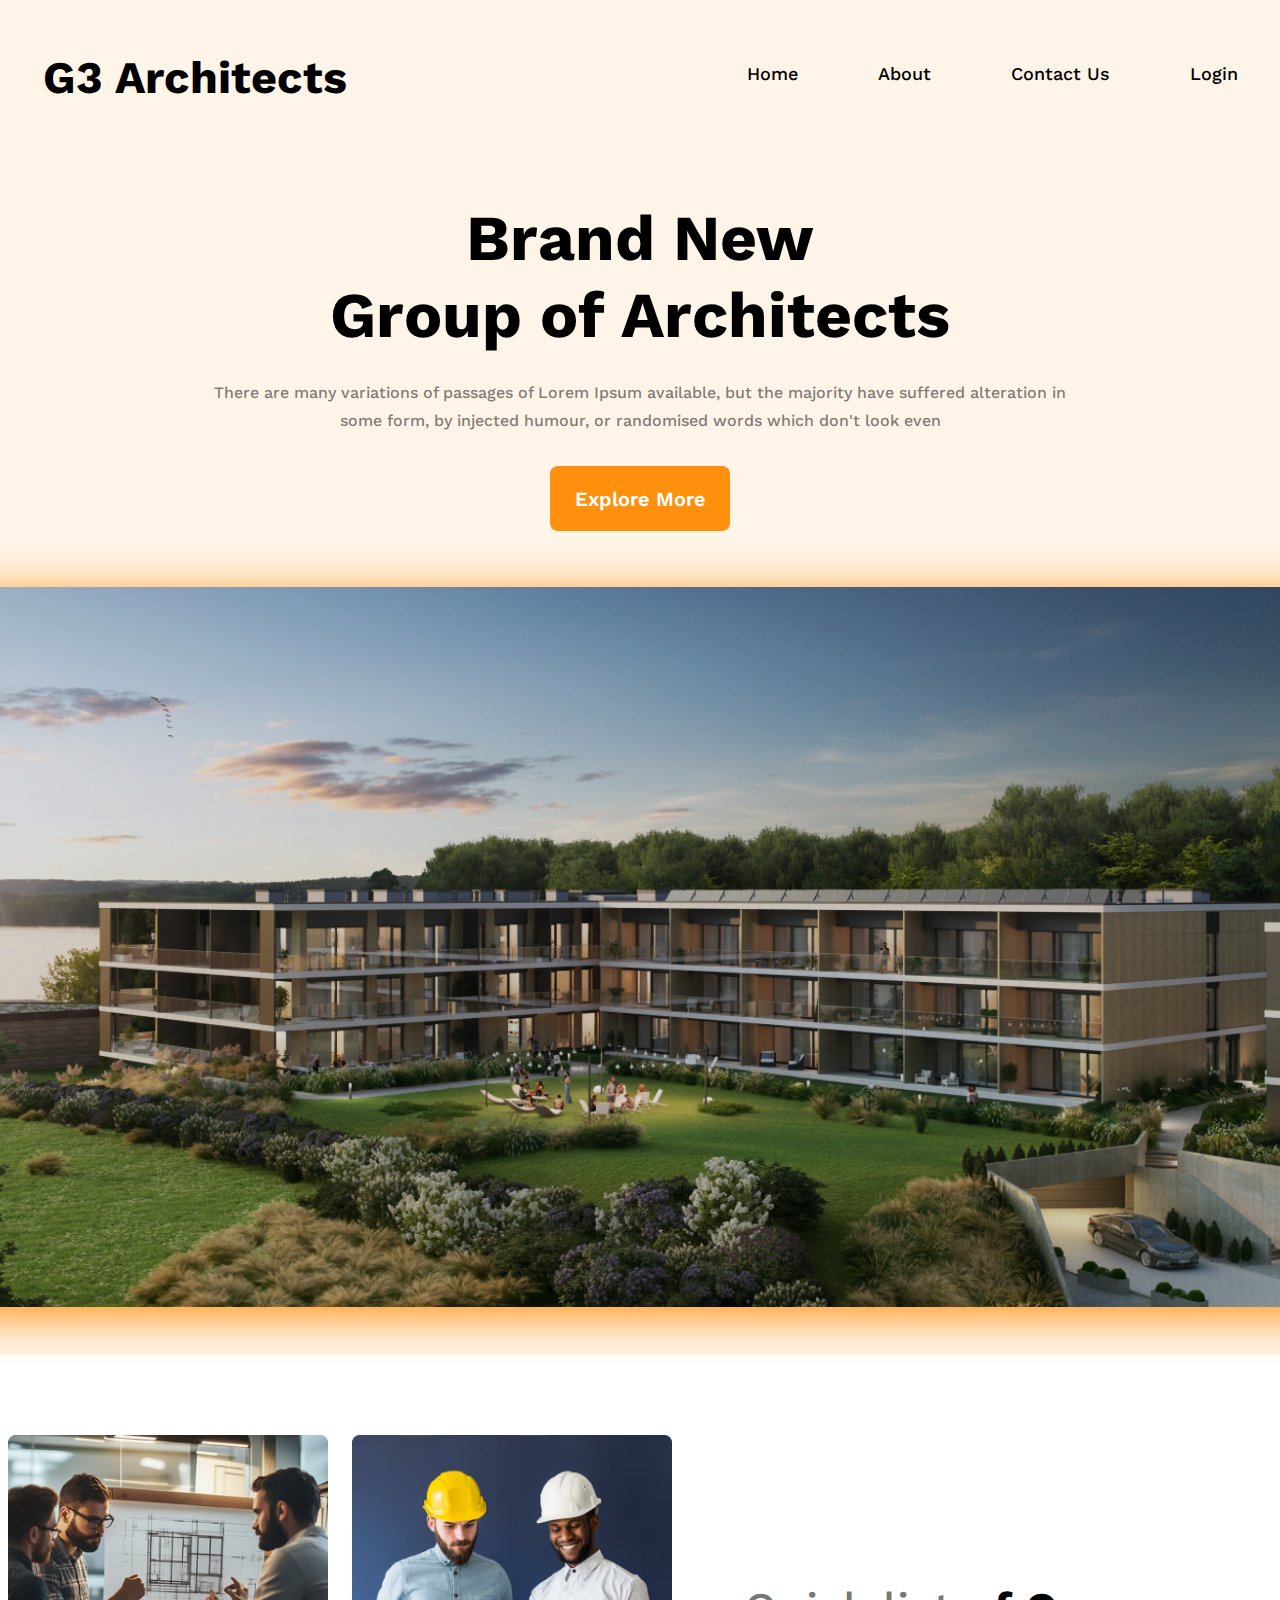
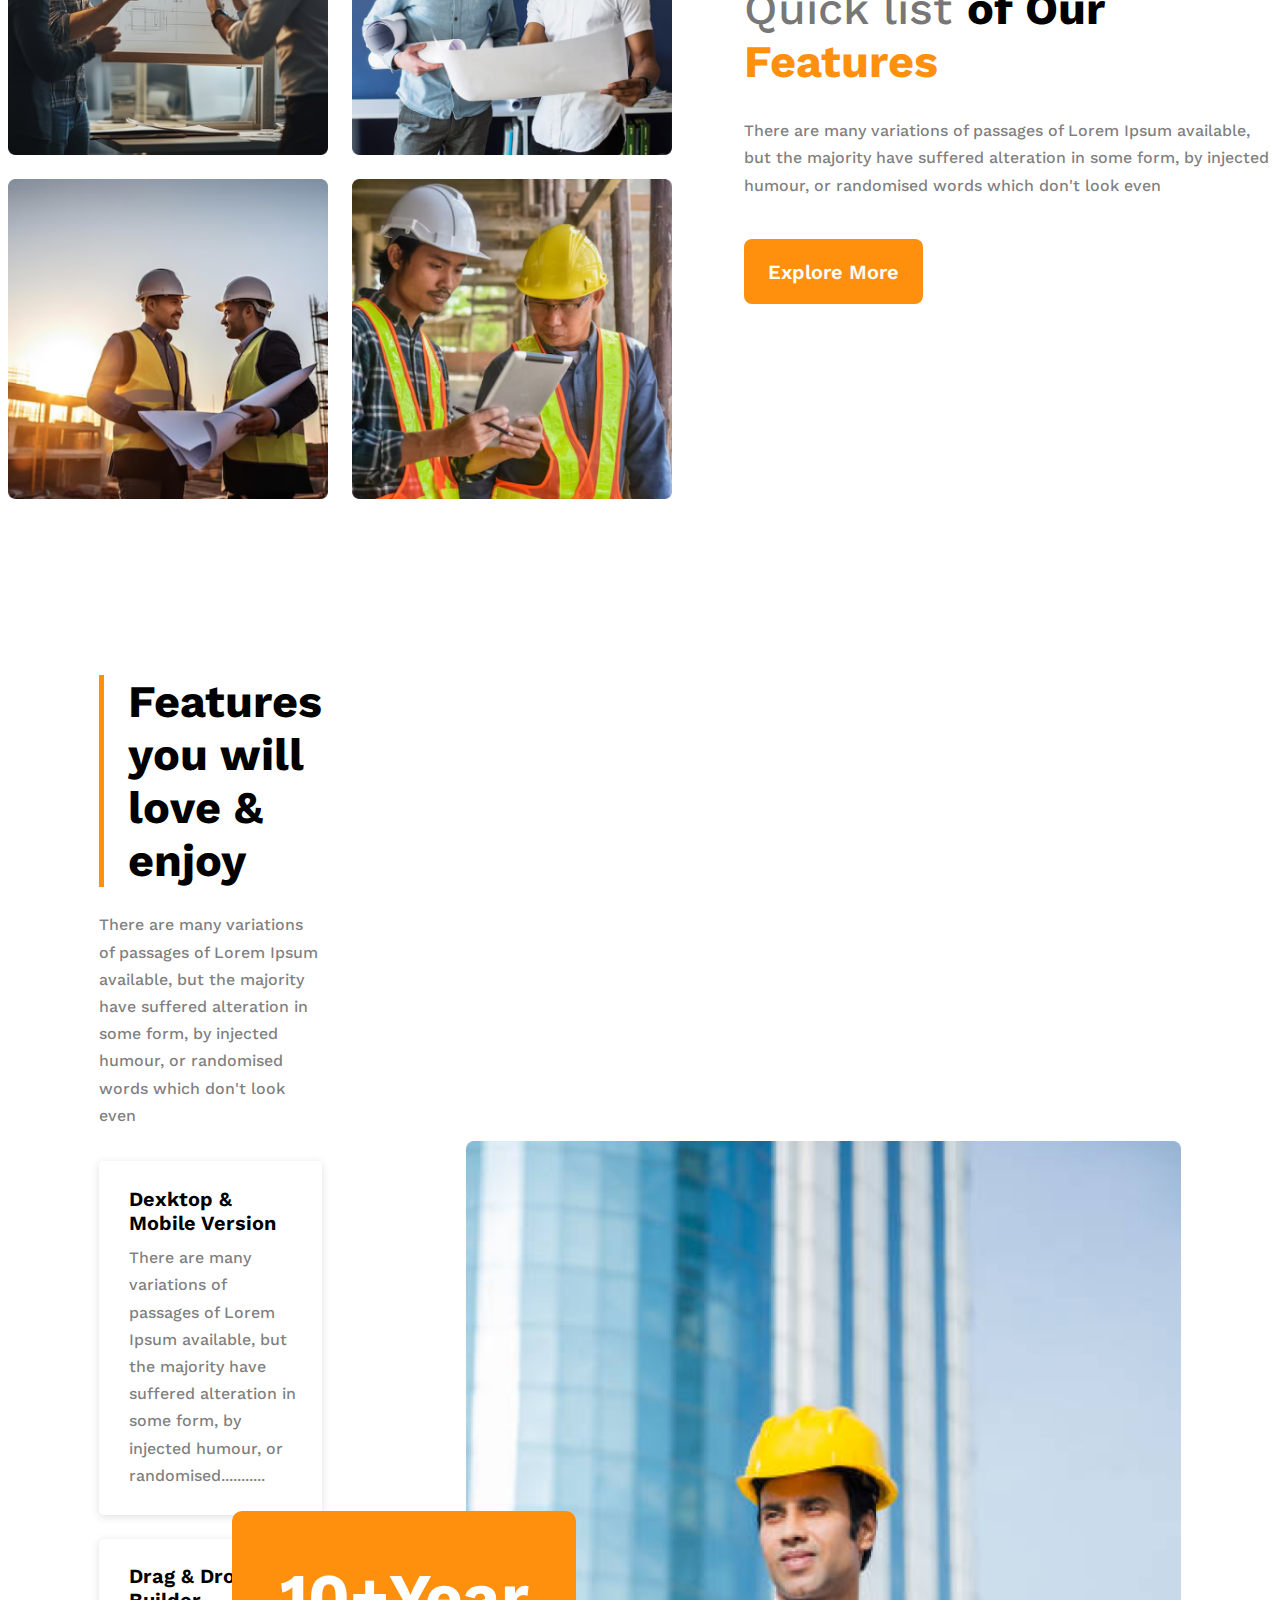
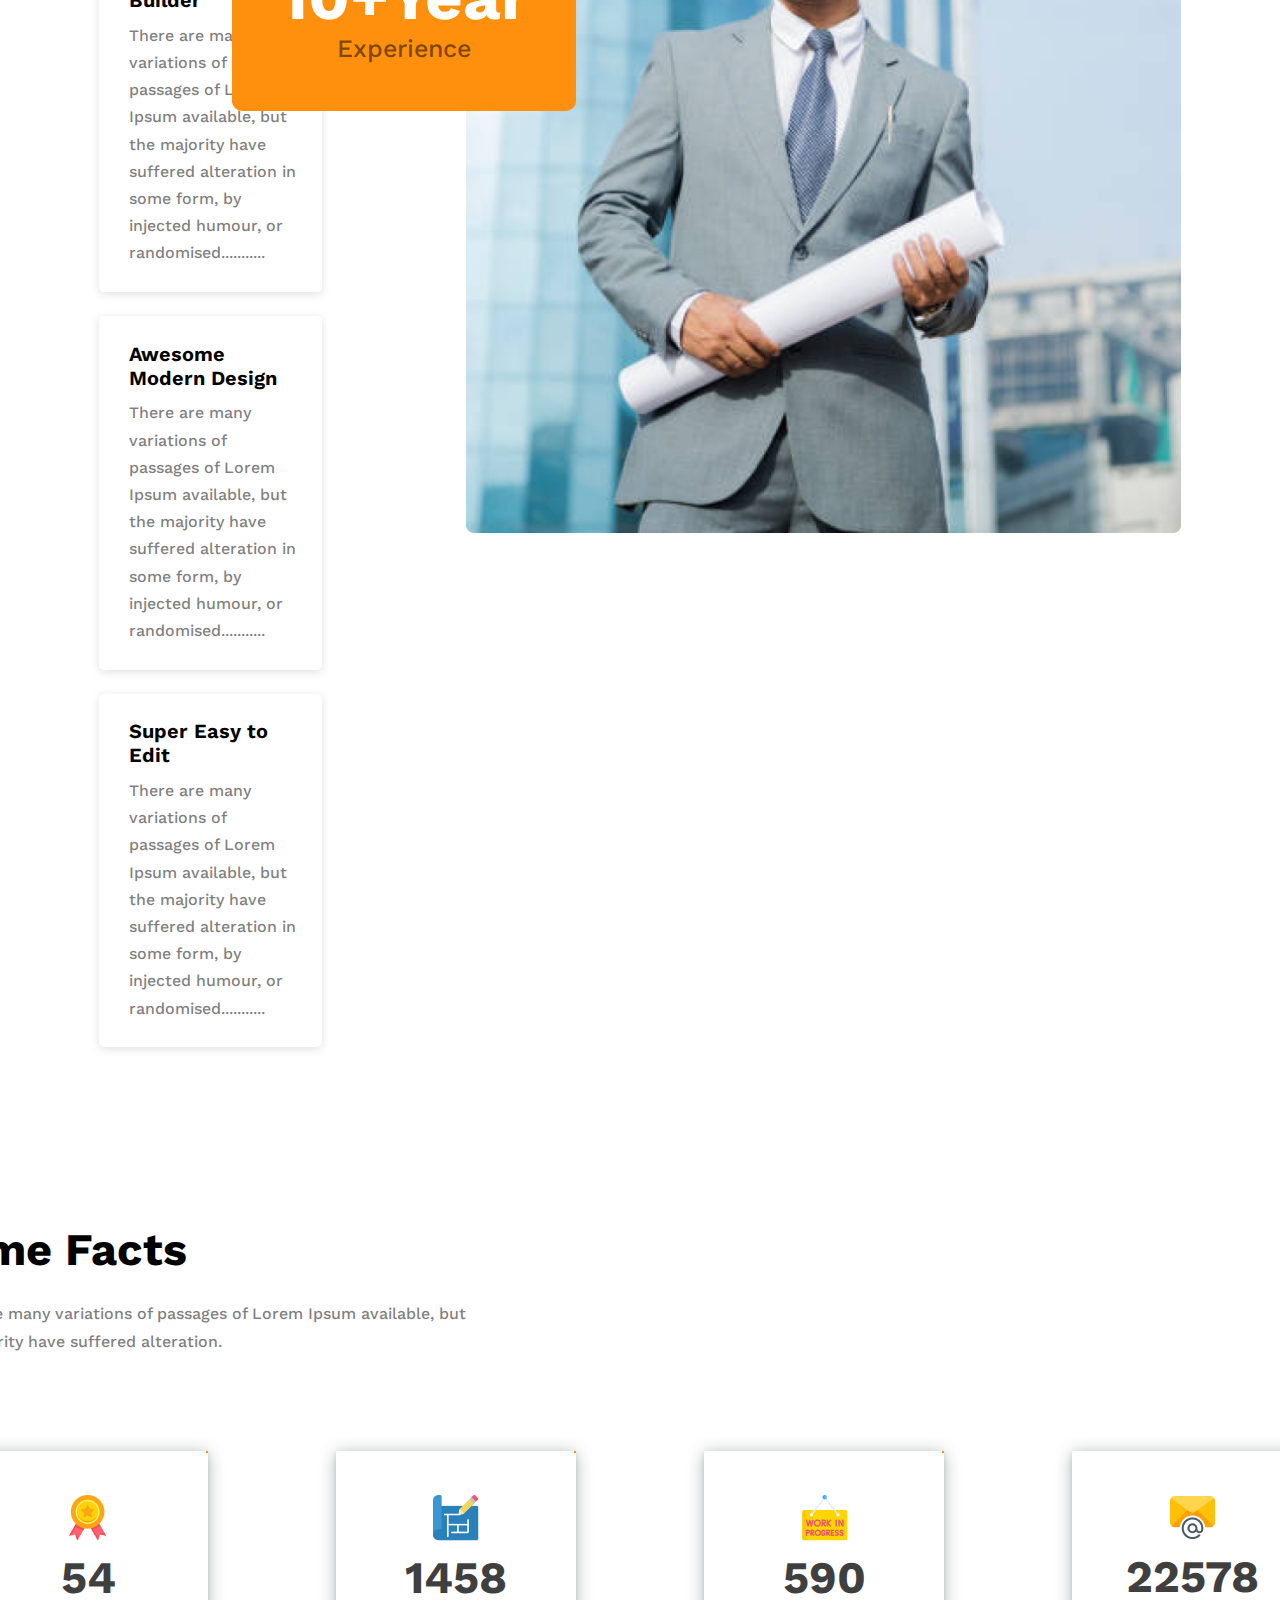
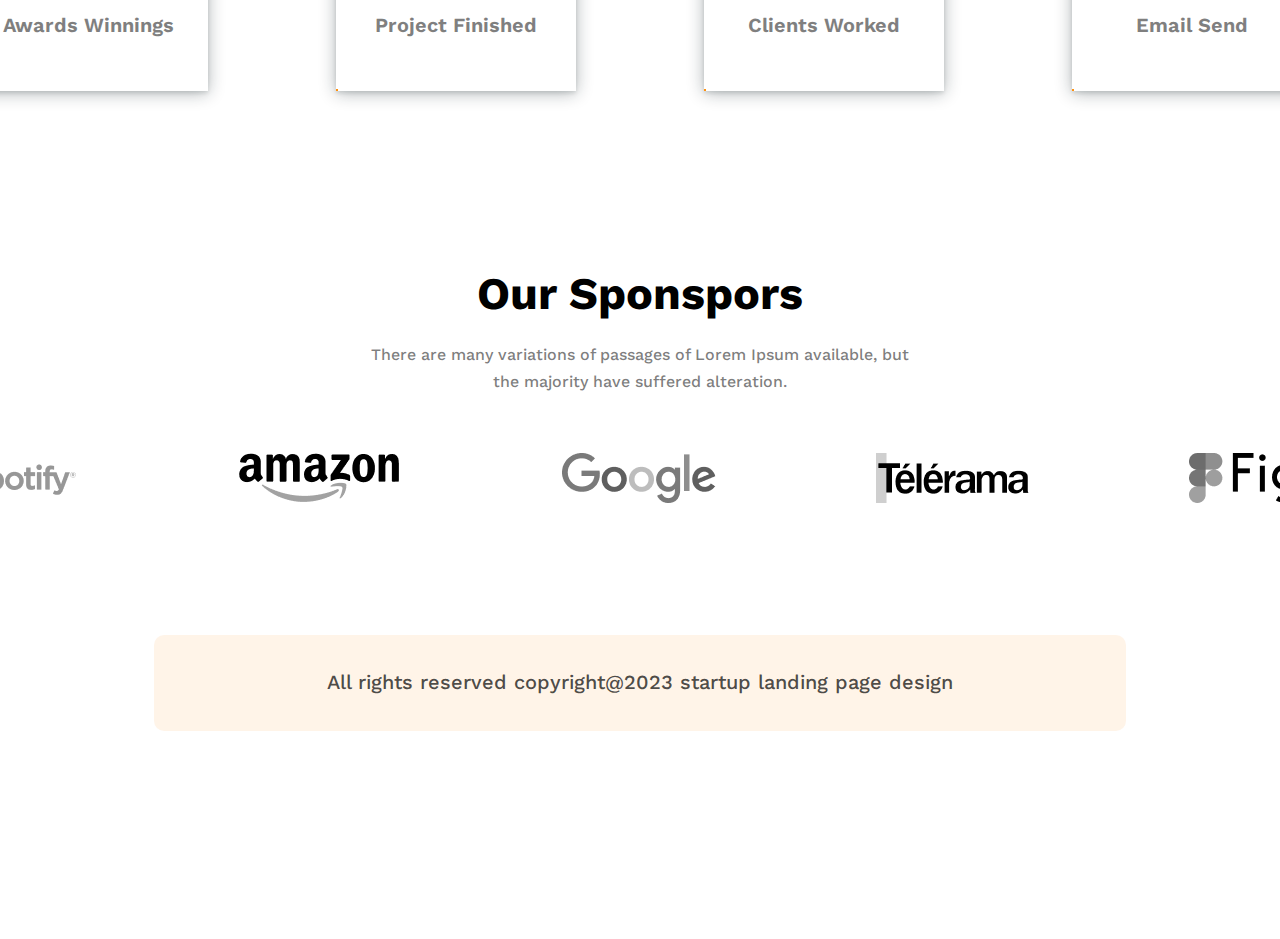
==== Week 3 Assignment 4/index.html @ 42c145f9 "Added Week-3 Assignment-4 i.e. creating a sample BD-Architects Website" ====
<!DOCTYPE html>
<html lang="en">

<head>

    <link rel="stylesheet" href="style.css">
    <link rel="preconnect" href="https://fonts.googleapis.com">
    <link rel="preconnect" href="https://fonts.gstatic.com" crossorigin>
    <link href="https://fonts.googleapis.com/css2?family=Work+Sans:ital,wght@0,100..900;1,100..900&display=swap"
        rel="stylesheet">

    <meta charset="UTF-8">
    <meta name="viewport" content="width=device-width, initial-scale=1.0">
    <title>bd-architects</title>
</head>

<body>

    <header>

        <nav>
            <div class="n">
                <h3>G3 Architects</h3>
                <ul>
                    <li>Home</li>
                    <li>About</li>
                    <li>Contact Us</li>
                    <li>Login</li>
                </ul>
            </div>
        </nav>

        <div class="container">
            <div class="txt">
                <h1>Brand New <br /> Group of Architects</h1>
                <p class="hd">There are many variations of passages of Lorem Ipsum available, but the majority have
                    suffered
                    alteration in some form, by injected humour, or randomised words which don't look even
                </p>
                <div class="btn">
                    <button>Explore More</button>
                </div>
            </div>

            <div class="im">
                <img src="images/banner.png" alt="">
            </div>
        </div>
    </header>



    <main>

        <!-- List -->
        <section class="list">
            <div class="l-container">
                <div class="grid">
                    <div class="g">
                        <img src="images/team1.png" alt="">
                    </div>
                    <div class="g">
                        <img src="images/team2.png" alt="">
                    </div>
                    <div class="g">
                        <img src="images/team3.png" alt="">
                    </div>
                    <div class="g">
                        <img src="images/team4.png" alt="">
                    </div>
                </div>
                <div class="txt-l">
                    <h4>Quick list <span class="s1">of Our</span> <span class="s2">Features</span></h4>
                    <p class="txt1-p">There are many variations of passages of Lorem Ipsum available,
                        but the majority have suffered alteration in some form, by injected
                        humour, or randomised words which don't look even</p>
                    <div class="btn">
                        <button>Explore More</button>
                    </div>
                </div>
            </div>
        </section>


        <!-- Features -->
        <section class="features">
            <div class="f-container">
                <div class="f-txt">
                    <h3>Features you will<br>
                        love & enjoy</h3>
                    <p class="f-p">There are many variations of passages of Lorem Ipsum available, but the
                        majority have suffered alteration in some form, by injected humour, or
                        randomised words which don't look even</p>

                    <div class="boxes">
                        <div class="box">
                            <h5>Dexktop & Mobile Version</h5>
                            <p>There are many variations of passages of Lorem Ipsum available,
                                but the majority have suffered alteration in some form, by
                                injected humour, or randomised...........</p>
                        </div>
                        <div class="box">
                            <h5>Drag & Drop Builder</h5>
                            <p>There are many variations of passages of Lorem Ipsum available,
                                but the majority have suffered alteration in some form, by
                                injected humour, or randomised...........</p>
                        </div>
                        <div class="box">
                            <h5>Awesome Modern Design</h5>
                            <p>There are many variations of passages of Lorem Ipsum available,
                                but the majority have suffered alteration in some form, by
                                injected humour, or randomised...........</p>
                        </div>
                        <div class="box">
                            <h5>Super Easy to Edit</h5>
                            <p>There are many variations of passages of Lorem Ipsum available,
                                but the majority have suffered alteration in some form, by
                                injected humour, or randomised...........</p>
                        </div>
                    </div>
                </div>

                <div class="a-img">
                    <img src="images/architect.png" alt="">
                </div>

            </div>

            <div class="float">
                <h2>10+Year</h2>
                <p>Experience</p>
            </div>

        </section>


        <!-- Facts -->
        <section class="facts">
            <div class="fc-container">
                <div class="fc">
                    <div class="fc-txt">
                        <h3>Some Facts</h3>
                        <p>There are many variations of passages of Lorem Ipsum available, but
                        the majority have suffered alteration.</p>
                    </div>
                    <div class="s-box">
                        <div class="s-bx">
                            <img src="images/award.png" alt="">
                            <h2>54</h2>
                            <h5>Awards Winnings</h5>
                        </div>
                        <div class="s-bx">
                            <img src="images/project.png" alt="">
                            <h2>1458</h2>
                            <h5>Project Finished</h5>
                        </div>
                        <div class="s-bx">
                            <img src="images/worked.png" alt="">
                            <h2>590</h2>
                            <h5>Clients Worked</h5>
                        </div>
                        <div class="s-bx">
                            <img src="images/email.png" alt="">
                            <h2>22578</h2>
                            <h5>Email Send</h5>
                        </div>
                    </div>
                </div>

                <div class="s">
                    <div class="s-txt">
                        <h3>Our Sponspors</h3>
                        <p>There are many variations of passages of Lorem Ipsum available, but
                            the majority have suffered alteration.</p>
                    </div>
                    <div class="com">
                        <div class="logo">
                            <img src="images/spotify Logo.png" alt="">
                        </div>
                        <div class="logo">
                            <img src="images/Amazon Logo.png" alt="">
                        </div>
                        <div class="logo">
                            <img src="images/google Logo.png" alt="">
                        </div>
                        <div class="logo">
                            <img src="images/Telerama Logo.png" alt="">
                        </div>
                        <div class="logo">
                            <img src="images/figma Logo.png" alt="">
                        </div>
                    </div>
                </div>

            </div>
        </section>

    </main>


    <footer>
        <div class="content">
            <p>
                All rights reserved copyright@2023 startup landing page design
            </p>
        </div>


    </footer>



</body>

</html>
---- Week 3 Assignment 4/style.css ----
* {
    margin: 0;
    padding: 0;
    font-family: Work Sans;
}

header {
    background-color: rgba(255, 136, 0, 0.089);
}

h3 {
    font-size: 45px;
}

p {
    font-size: 16px;
    font-weight: 500;
    line-height: 1.7rem;
    color: rgba(0, 0, 0, 0.521);
}

.n {
    display: flex;
    gap: 40rem;
    justify-content: center;
    align-items: center;
    padding: 3.2rem 2rem 6rem 2rem;
}

ul {
    font-size: 18px;
    font-weight: 500;
    cursor: pointer;

    list-style-type: none;
    display: flex;
    gap: 5rem;
    justify-content: space-evenly;
}
li {
    padding-bottom: 0.5rem;
    /* transition: 0.1s; */
}
li:hover {
    border-bottom: 3px solid black ;
    color: #FF900E;
}

.container {
    display: flex;
    flex-direction: column;
    align-items: center ;
    padding-bottom: 3rem;
}

h1 {
    font-size: 64px;
    text-align: center;
    line-height: 4.8rem;
    padding-bottom: 1.6rem;
}

.hd {
    text-align: center;
    width: 56rem;
    padding-bottom: 2rem;
}

button {
    width: 11.2rem;
    height: 4.1rem;
    background-color: #FF900E;
    color: white;
    font-size: 20px;
    font-weight: 600;

    border: none;
    border-radius: 8px;
    cursor: pointer;
}

button:hover {
    box-shadow: 10px 10px 10px black ;
}


.btn {
    display: flex;
    justify-content: center;
    padding-bottom: 3rem;
}
.txt {
    /* border: 2px solid red; */
    padding-bottom: 0.5rem;
}

.im img {
    width: 88rem;
    height: 45rem;
    border-radius: 10px;

    object-fit: fill;
    cursor: pointer;
    /* border: 2px solid red; */
}

.im{
    width: 88rem;
    height: 45rem;
    border-radius: 10px;
    box-shadow: 8px 8px 45px #FF900E ;

    /* border: 3px solid purple; */

    display: flex;
    align-items: center;
    justify-content: center;

    transition: 0.2s;
    position: relative;
}

.im img:hover {
    width: 90rem;
    height: 47rem;
    box-shadow: -8px -8px 45px #FF900E ;
}


/* 2nd page - Feature List */
.list {
    display: flex;
    justify-content: center;
    align-items: center;
    padding: 5rem 18rem 5rem 18rem;
}

.l-container {
    display: flex;
    gap: 4.5rem;
}

.grid {
    display: grid;
    grid-template-columns: repeat(2, 2fr);
    gap: 1.5rem;
}
.g img {
    height: 20rem;
    object-fit: cover;
}
.g {
    height: 20rem;

    border-radius: 10px;
    transition: .2s;
    cursor: pointer;
}
.g:hover {
    transform:scale(1.3) rotate(-10deg) ;
    box-shadow: 6px 6px 50px #FF900E;
}

h4 {
    font-size: 45px;
    font-weight: 500;
    color: rgba(0, 0, 0, 0.548);
}

.s1 {
    font-weight: bold;
    color: black;
}

.s2 {
    font-weight: bold;
    color: #FF900E;
}

.txt-l {
    display: flex;
    flex-direction: column;
    justify-content: center;
} 

.txt1-p {
    padding-top: 1.8rem;
    padding-bottom: 2.5rem;
    width: 33rem;
}

.txt-l .btn {
    /* border: 2px solid red; */
    display: flex;
    justify-content: flex-start;
}


/* 3rd Page i.e. Features */
.f-container {
    display: flex;
    justify-content: center;
    align-items: center;
    gap: 9rem;
    padding: 3rem 15rem 3rem 15rem;
}

.f-txt {
    padding-top: 3rem;
}

.f-txt h3 {
    border-left: #FF900E solid 5px;
    padding-left: 1.5rem;
}

.f-p {
    padding-top: 1.5rem;
    padding-bottom: 2rem;
}

h5{
    font-size: 20px;
    font-weight: 650;
    padding-bottom: 0.6rem;
}

.box {
    padding: 1.6rem 1.5rem 1.6rem 1.9rem ;
    border-radius: 5px;
    cursor: pointer;
    box-shadow: rgba(99, 99, 99, 0.2) 0px 2px 8px 0px;
}
.box:hover {
    box-shadow: #FF900E 0px 2px 8px 0px;
}

.boxes {
    display: flex;
    flex-direction: column;
    gap: 1.5rem;
}

.float {
    height: 12.5rem;
    width: 21.5rem;
    background-color: #FF900E;
    border-radius: 10px;
    color: white;

    display: flex;
    flex-direction: column;
    justify-content: center;
    align-items: center;

    position: absolute;
    right: 44rem;
    top: 58.2rem;
}

h2 {
    font-size: 65px;
}
.float p {
    font-size: 25px;
    font-weight: 500;
}

.features {
    display: flex;
    flex-direction: column;
    justify-content: center;
    align-items: center;

    position: relative;
}

.a-img {
    border-radius: 10px;
    position: relative;
    height: 62rem;
}
.a-img img {
    height: 62rem;
    object-fit: fill;
}


/* Facts */
.fc p {
    width: 34rem;
}

.fc {
    display: flex;
    flex-direction: column;
    align-items: center;
}

.fc-txt {
    width: 89rem;
}
.fc h3 {
    padding-bottom: 1.5rem;
}

.s-box {
    display: flex;
    align-items: center;
    justify-content: center;
    gap: 8rem;
    padding-top: 6rem;
    padding-bottom: 11rem;
}

.s-bx {
    width: 15rem;
    height: 15rem;
    /* border: 1px solid black; */
    /* border-radius: 10px; */
    /* box-shadow: 10px 10px 15px rgba(0, 0, 0, 0.452); */
    box-shadow: rgba(14, 30, 37, 0.12) 0px 2px 4px 0px, rgba(14, 30, 37, 0.32) 0px 2px 16px 0px;

    display: flex;
    flex-direction: column;
    align-items: center;
    justify-content: center;
    position: relative;
}

.s-bx:before {
    content: "";
    position: absolute;
    left: 0;
    bottom: 0;
    height: 0;
    width: 0;
    border-left: 2.5px solid #FF900E;
    border-top: 2.5px solid #FF900E;
    animation: border-left-top 3s infinite alternate;
}
@keyframes border-left-top {
    0%    { width: 0px; height: 0px;}
    25%   {width: 0%; height: 100%;}
    50%  {width: 99%; height: 100%;}
    100%  {width: 99%; height: 100%;}
}

.s-bx:after {
    content: "";
    position: absolute;
    right: 0;
    top: 0;
    height: 0;
    width: 0;
    border-right: 2.5px solid #FF900E;
    border-bottom: 2.5px solid #FF900E;
    animation: border-right-bottom 3s infinite alternate;
}
@keyframes border-right-bottom {
    0%    { width: 0px; height: 0px; opacity: 0;}
    50%    { width: 0px; height: 0px; opacity: 0;}
    50.1%    { width: 0px; height: 0px; opacity: 1;}
    75%   {width: 0%; height: 100%; opacity: 1;}
    100%  {width: 99%; height: 100%; opacity: 1;}
}

.s-box h2 {
    font-size: 45px;
    color: rgba(0, 0, 0, 0.753);
    padding: 0.6rem 0rem 0.6rem 0rem;
}

.s-bx h5 {
    font-size: 20px;
    color: rgba(0, 0, 0, 0.514);
}

.fc-container {
    padding-top: 8rem;
}

.s {
    display: flex;
    flex-direction: column;
    justify-content: center;
    align-items: center;

    padding-bottom: 8rem;
}

.s-txt {
    text-align: center;
    width: 35rem;
}

.s h3 {
    padding-bottom: 1.3rem;
}

.s p {
    padding-bottom: 3.6rem;
}

.com {
    /* border: red 2px solid; */
    display: flex;
    gap: 10rem;
}

.logo img {
    filter:grayscale(100%);
    cursor: pointer;
}

.logo img:hover {
    filter: none;
}


/* Footer */

.content {
    width: 76%;
    height: 6rem;
    border-radius: 10px;
    background-color: rgba(255, 136, 0, 0.089);

    display: flex;
    justify-content:center ;
    align-items: center;

}
.content p {
    font-size: 20px;
    color: rgba(0, 0, 0, 0.712);
}

footer {
    display: flex;
    justify-content: center;

    padding-bottom: 13rem;
}









/* RESPONSIVE */

/* For Mobile Devices */
@media screen and (max-width:1350px) {
    .n {
        gap: 25rem;
    }
    
}
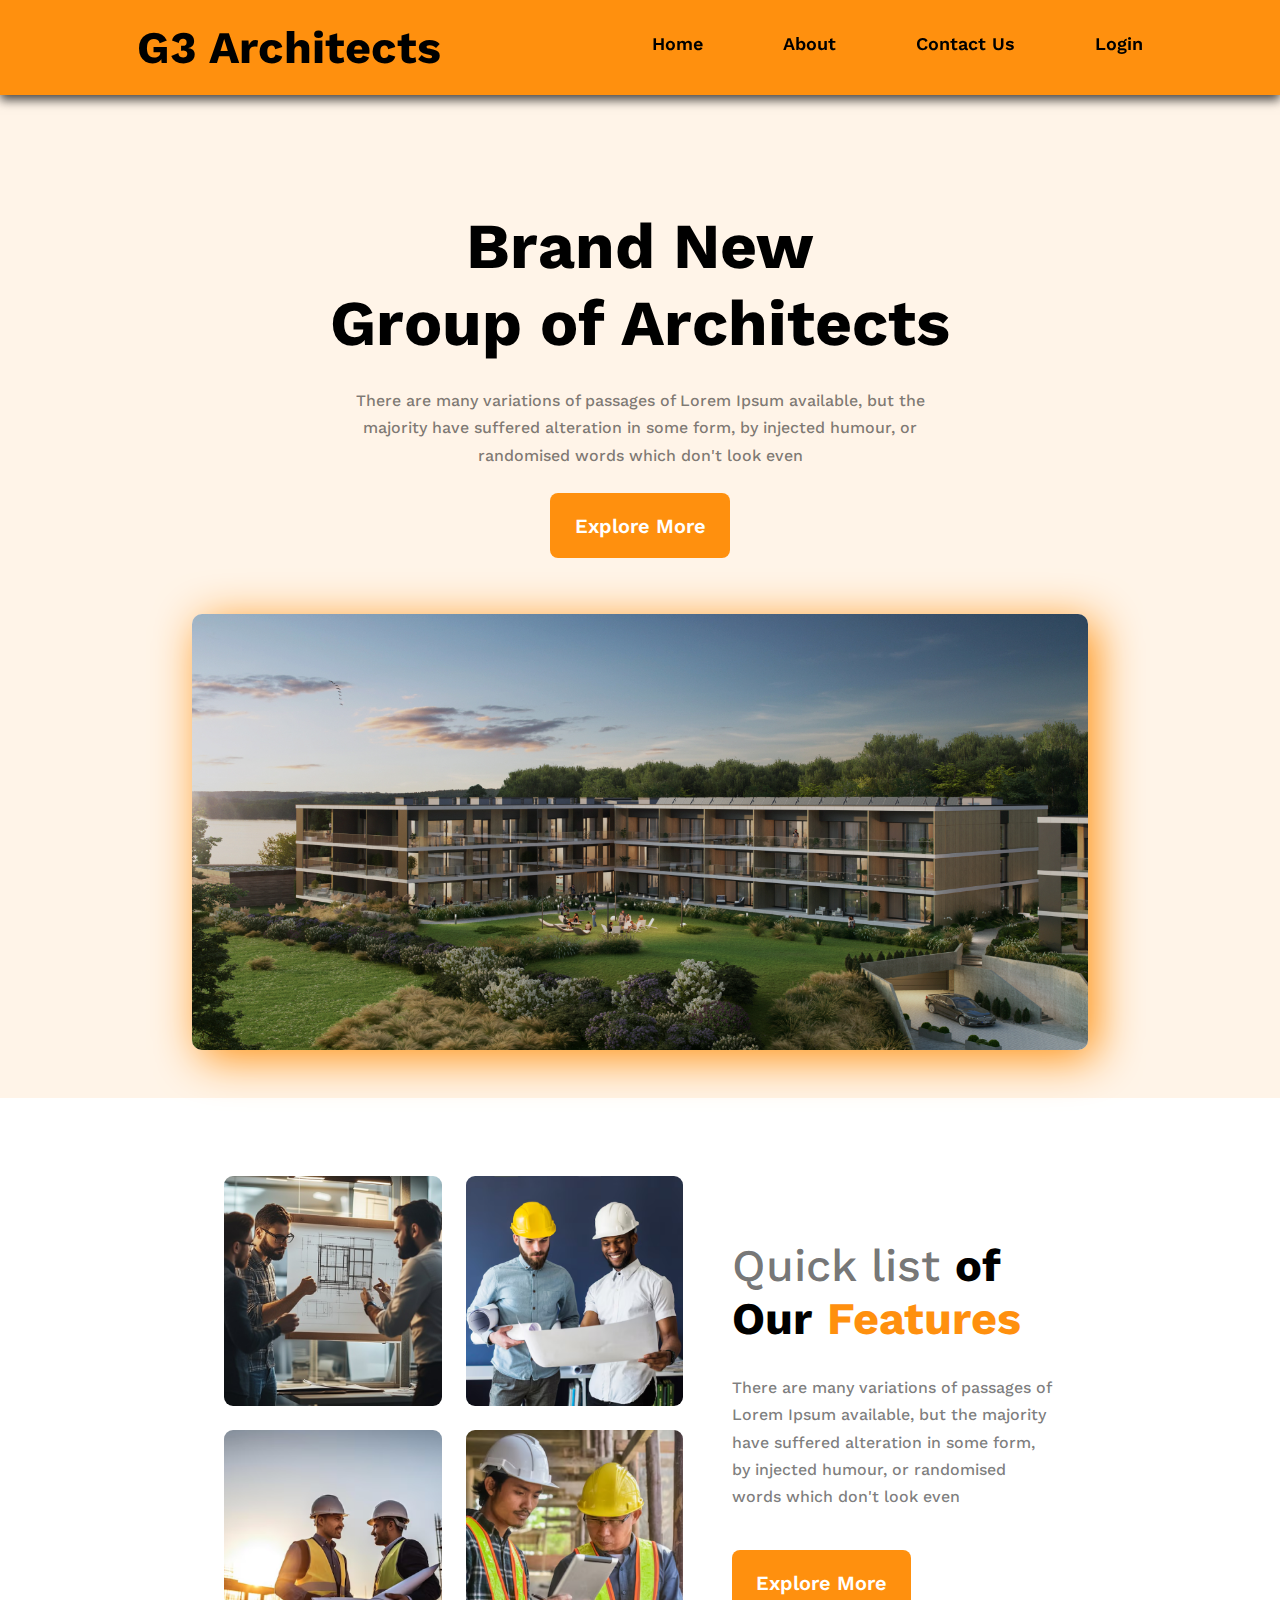
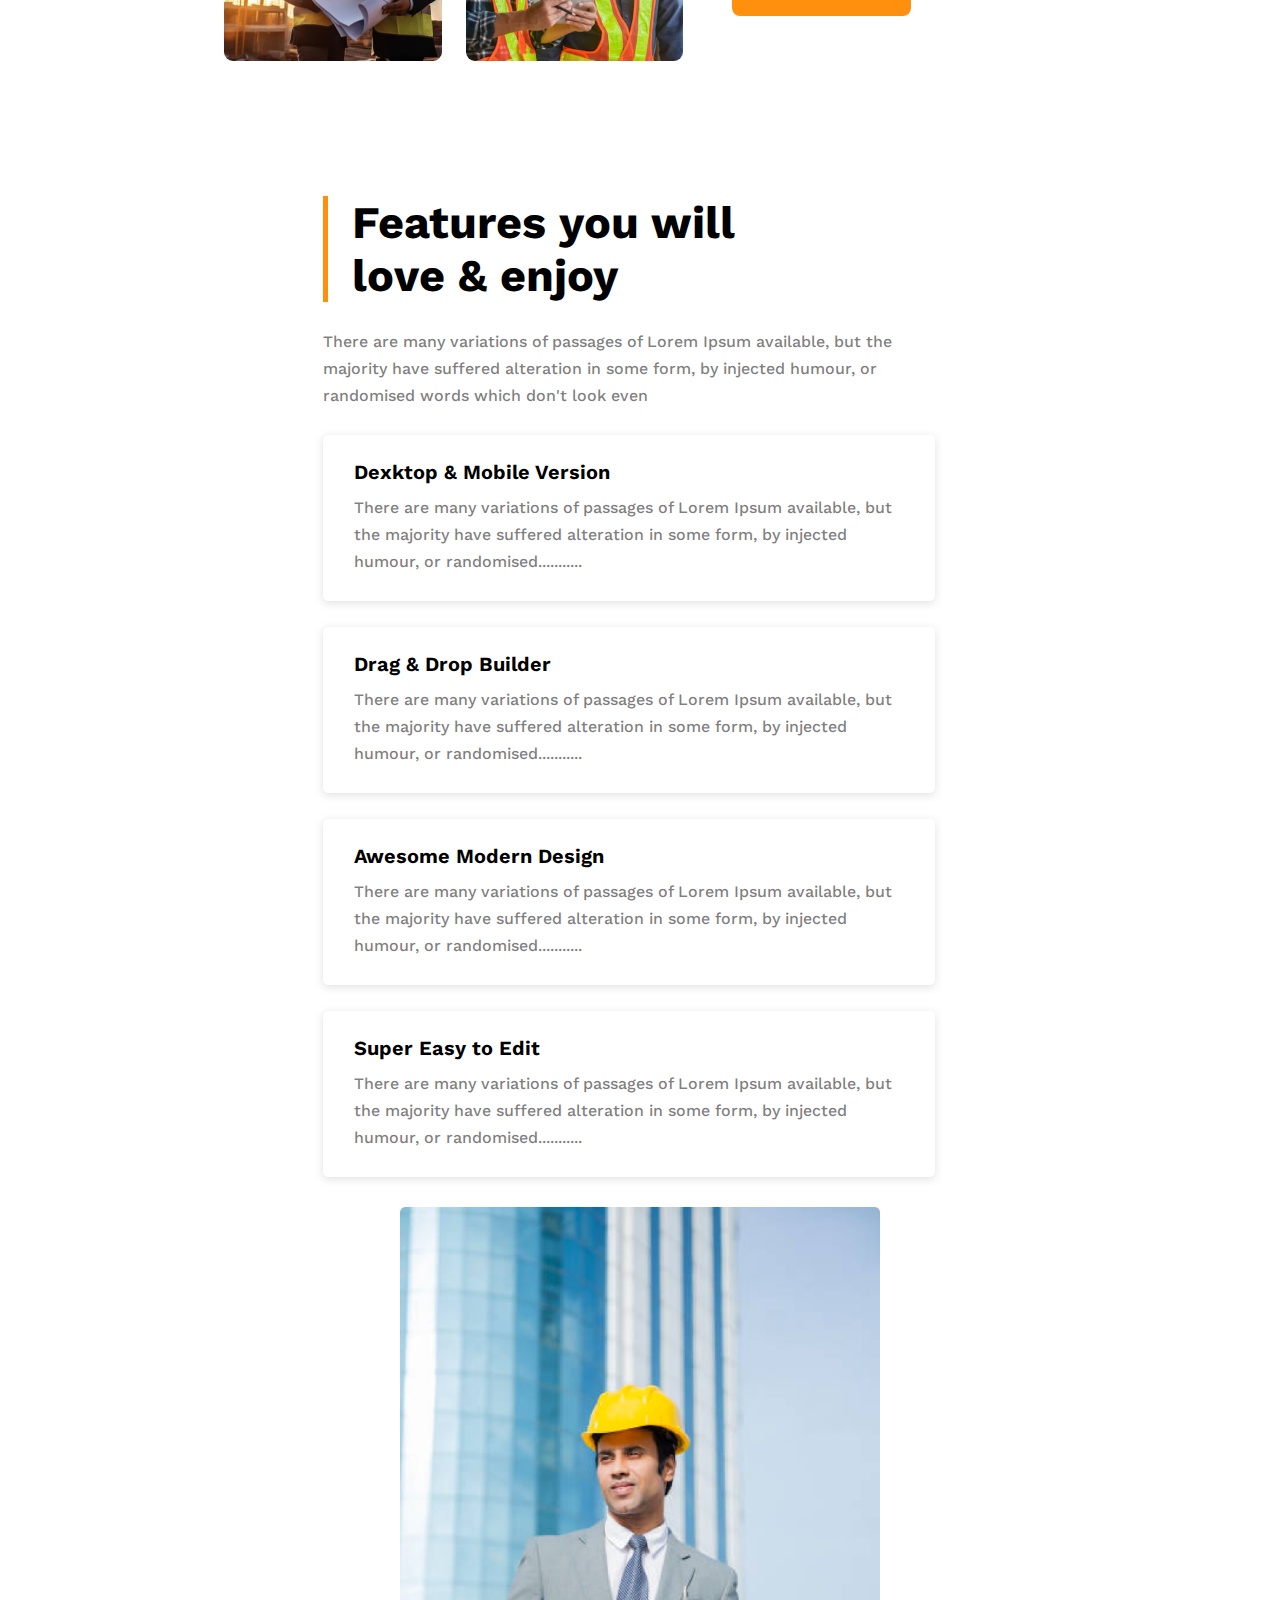
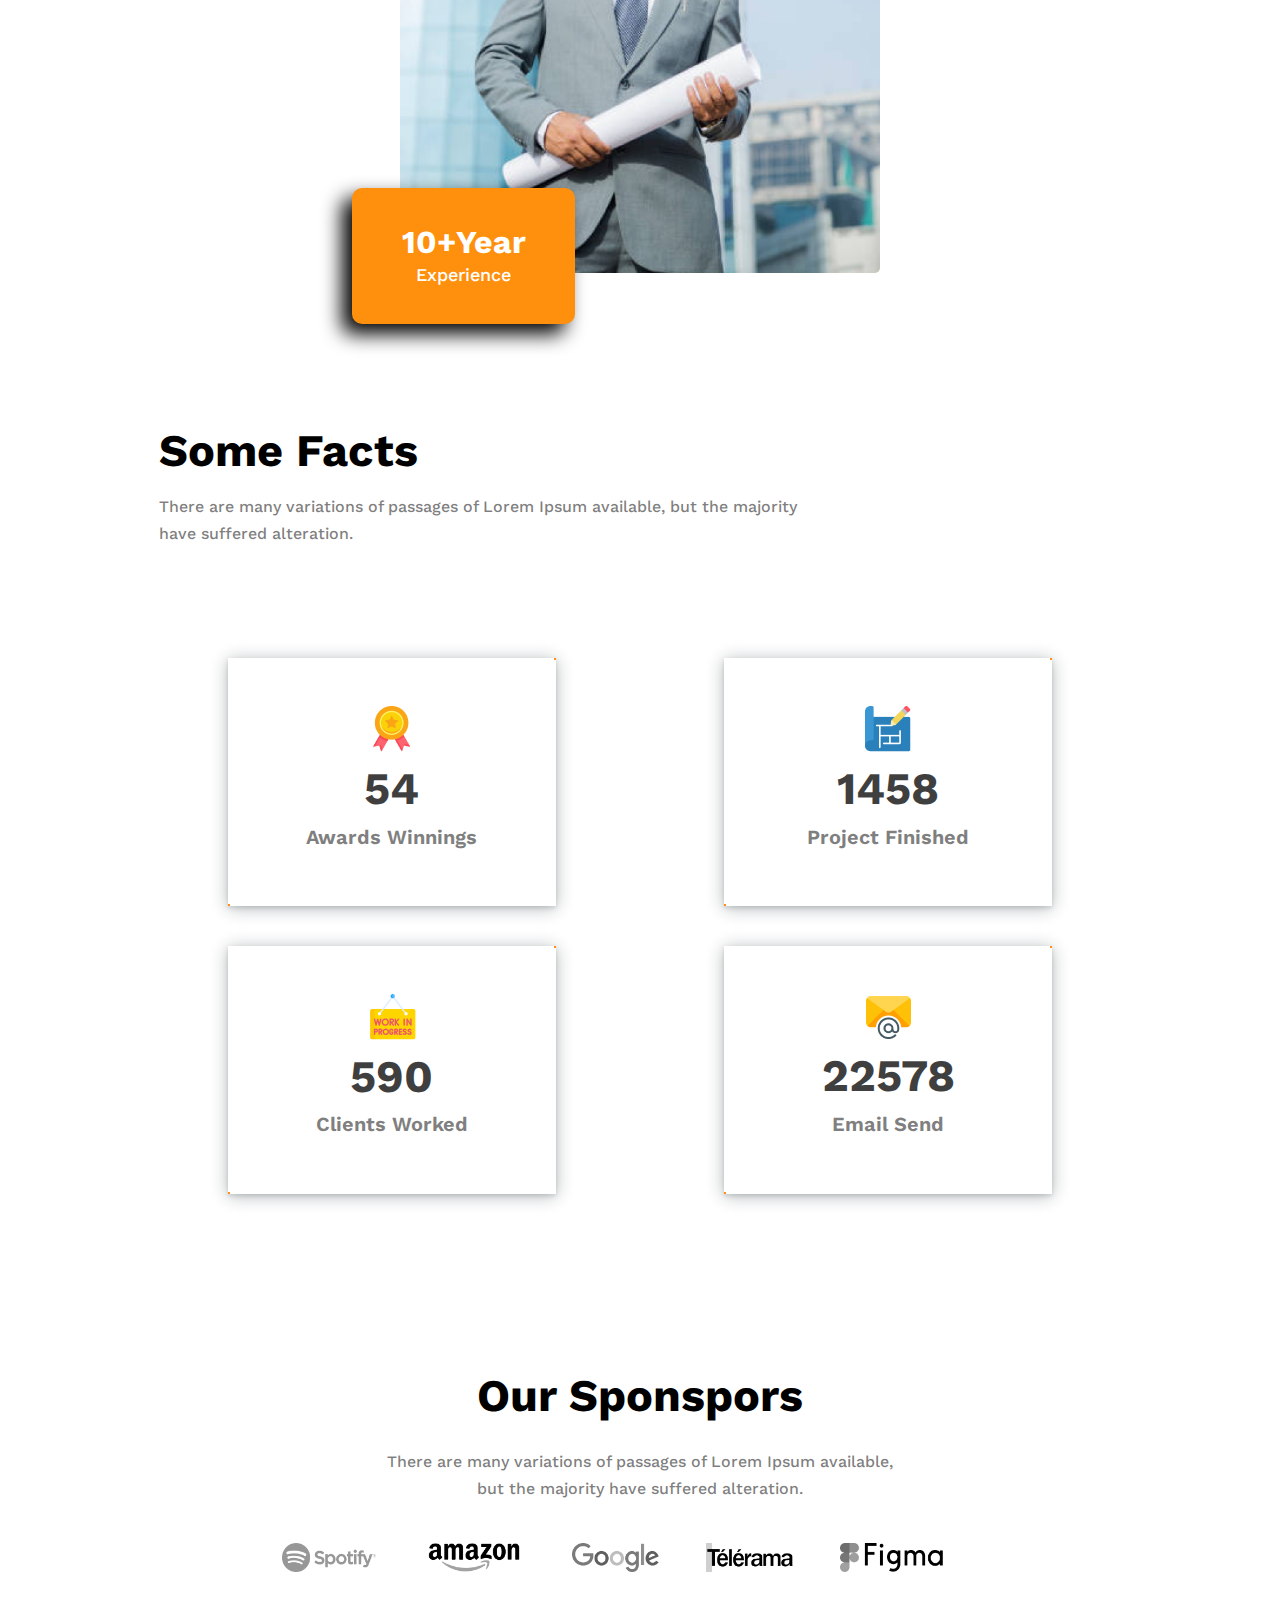
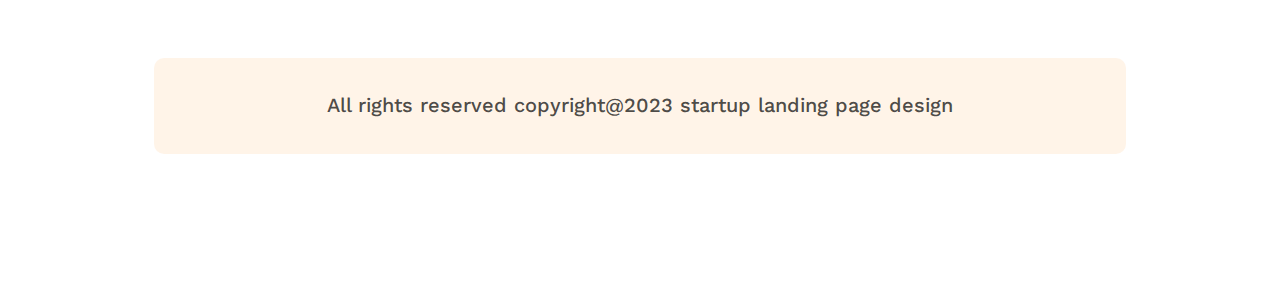
==== commit fd3e8f92: "Cleaned html Code" ====
--- a/Week 3 Assignment 4/index.html
+++ b/Week 3 Assignment 4/index.html
@@ -28,7 +28,43 @@
                     <li>Login</li>
                 </ul>
             </div>
+
+            <!-- Responsive NavBar -->
+            <input type="checkbox" id="sidebar-active">
+            <label for="sidebar-active" class="open">
+                <svg xmlns="http://www.w3.org/2000/svg" height="50px" viewBox="0 -960 960 960" width="50px"
+                    fill="black">
+                    <path d="M120-240v-80h720v80H120Zm0-200v-80h720v80H120Zm0-200v-80h720v80H120Z" />
+                </svg>
+            </label>
+            
+            
+            <label for="sidebar-active" id="overlay"></label>
+
+            <div class="nav-container">
+                <label for="sidebar-active" class="close">
+                    <svg xmlns="http://www.w3.org/2000/svg" height="55px" viewBox="0 -960 960 960" width="55px"
+                        fill="white">
+                        <path
+                            d="m256-200-56-56 224-224-224-224 56-56 224 224 224-224 56 56-224 224 224 224-56 56-224-224-224 224Z" />
+                    </svg>
+                </label>
+
+                <div class="nv-a">
+                    <a href="#">Home</a>
+                    <a href="#">About</a>
+                    <a href="#">Contact Us</a>
+                    <a href="#">Login</a>
+                </div>
+
+            </div>
+
         </nav>
+    </header>
+
+
+
+    <main>
 
         <div class="container">
             <div class="txt">
@@ -46,11 +82,6 @@
                 <img src="images/banner.png" alt="">
             </div>
         </div>
-    </header>
-
-
-
-    <main>
 
         <!-- List -->
         <section class="list">
@@ -119,18 +150,15 @@
                         </div>
                     </div>
                 </div>
-
                 <div class="a-img">
                     <img src="images/architect.png" alt="">
-                </div>
-
-            </div>
-
-            <div class="float">
-                <h2>10+Year</h2>
-                <p>Experience</p>
-            </div>
-
+                    <div class="float">
+                        <h2>10+Year</h2>
+                        <p>Experience</p>
+                    </div>
+                </div>
+
+            </div>
         </section>
 
 
@@ -141,7 +169,7 @@
                     <div class="fc-txt">
                         <h3>Some Facts</h3>
                         <p>There are many variations of passages of Lorem Ipsum available, but
-                        the majority have suffered alteration.</p>
+                            the majority have suffered alteration.</p>
                     </div>
                     <div class="s-box">
                         <div class="s-bx">
@@ -194,6 +222,7 @@
 
             </div>
         </section>
+        
 
     </main>
 
--- a/Week 3 Assignment 4/style.css
+++ b/Week 3 Assignment 4/style.css
@@ -5,7 +5,45 @@
 }
 
 header {
-    background-color: rgba(255, 136, 0, 0.089);
+    background-color: #FF900E;
+    position: fixed;
+    width: 100vw;
+    z-index: 5000;
+    box-shadow: rgba(0, 0, 0, 0.712) 0px 5px 10px;
+}
+
+nav {
+    width: 100vw;
+    height: 95px;
+    display: flex;
+    justify-content: space-between;
+    align-items: center;
+}
+
+.n {
+    width: 100vw;
+    display: flex;
+    justify-content: space-around;
+    align-items: center;
+    padding: 0.6rem 2rem 0.6rem 2rem;
+}
+
+ul {
+    font-size: 18px;
+    font-weight: 600;
+    cursor: pointer;
+
+    list-style-type: none;
+    display: flex;
+    gap: 5rem;
+    justify-content: space-evenly;
+}
+li {
+    padding-bottom: 0.5rem;
+}
+li:hover {
+    border-bottom: 3px solid black ;
+    color: white;
 }
 
 h3 {
@@ -19,41 +57,26 @@
     color: rgba(0, 0, 0, 0.521);
 }
 
-.n {
-    display: flex;
-    gap: 40rem;
-    justify-content: center;
-    align-items: center;
-    padding: 3.2rem 2rem 6rem 2rem;
-}
-
-ul {
-    font-size: 18px;
-    font-weight: 500;
-    cursor: pointer;
-
-    list-style-type: none;
-    display: flex;
-    gap: 5rem;
-    justify-content: space-evenly;
-}
-li {
-    padding-bottom: 0.5rem;
-    /* transition: 0.1s; */
-}
-li:hover {
-    border-bottom: 3px solid black ;
-    color: #FF900E;
-}
-
 .container {
+    width: 100vw;
     display: flex;
     flex-direction: column;
     align-items: center ;
     padding-bottom: 3rem;
+    padding-top: 13rem;
+    background-color: rgba(255, 136, 0, 0.089);
+}
+.txt {
+    width: 100vw;
+    padding-bottom: 0.5rem;
+    display: flex;
+    flex-direction: column;
+    justify-content: center;
+    align-items: center;
 }
 
 h1 {
+    width: 80%;
     font-size: 64px;
     text-align: center;
     line-height: 4.8rem;
@@ -62,8 +85,8 @@
 
 .hd {
     text-align: center;
-    width: 56rem;
-    padding-bottom: 2rem;
+    width: 45%;
+    padding-bottom: 1.5rem;
 }
 
 button {
@@ -83,35 +106,28 @@
     box-shadow: 10px 10px 10px black ;
 }
 
-
 .btn {
+    width: 100vw;
     display: flex;
     justify-content: center;
     padding-bottom: 3rem;
 }
-.txt {
-    /* border: 2px solid red; */
-    padding-bottom: 0.5rem;
-}
 
 .im img {
-    width: 88rem;
-    height: 45rem;
+    width: 100%;
+    height: auto;
     border-radius: 10px;
 
     object-fit: fill;
     cursor: pointer;
-    /* border: 2px solid red; */
 }
 
 .im{
-    width: 88rem;
-    height: 45rem;
+    width: 70vw;
+    height: auto;
     border-radius: 10px;
     box-shadow: 8px 8px 45px #FF900E ;
 
-    /* border: 3px solid purple; */
-
     display: flex;
     align-items: center;
     justify-content: center;
@@ -120,39 +136,47 @@
     position: relative;
 }
 
-.im img:hover {
-    width: 90rem;
-    height: 47rem;
+.im:hover {
+    width: 80vw;
     box-shadow: -8px -8px 45px #FF900E ;
 }
+
 
 
 /* 2nd page - Feature List */
 .list {
-    display: flex;
-    justify-content: center;
-    align-items: center;
-    padding: 5rem 18rem 5rem 18rem;
+    width: 100vw;
+    display: flex;
+    justify-content: center;
+    align-items: center;
+    padding: 75px 0px;
 }
 
 .l-container {
-    display: flex;
-    gap: 4.5rem;
+    width: 65vw;
+    height: auto;
+    display: flex;
+    justify-content: space-between;
+    align-items: center;
 }
 
 .grid {
+    width: auto;
+    height: auto;
     display: grid;
     grid-template-columns: repeat(2, 2fr);
     gap: 1.5rem;
 }
 .g img {
-    height: 20rem;
+    width: 100%;
+    height: 100%;
     object-fit: cover;
+    border-radius: 9px;
+
 }
 .g {
-    height: 20rem;
-
-    border-radius: 10px;
+    width: 17vw;
+    height: 18vw;
     transition: .2s;
     cursor: pointer;
 }
@@ -178,6 +202,10 @@
 }
 
 .txt-l {
+    width: 39%;
+    height: auto;
+    padding-top: 8%;
+
     display: flex;
     flex-direction: column;
     justify-content: center;
@@ -186,67 +214,86 @@
 .txt1-p {
     padding-top: 1.8rem;
     padding-bottom: 2.5rem;
-    width: 33rem;
+    width: 100%;
 }
 
 .txt-l .btn {
-    /* border: 2px solid red; */
     display: flex;
     justify-content: flex-start;
 }
 
 
-/* 3rd Page i.e. Features */
+
+/* 3rd Page - Features */
+.features {
+    width: 100vw;
+    height: auto;
+    display: flex;
+    justify-content: center;
+    align-items: center;
+    padding: 3% 0%;
+}
+
 .f-container {
     display: flex;
-    justify-content: center;
-    align-items: center;
-    gap: 9rem;
-    padding: 3rem 15rem 3rem 15rem;
+    justify-content: space-between;
+    align-items: flex-start;
+
+    width: 75%;
+    height: 100%;
 }
 
 .f-txt {
-    padding-top: 3rem;
+    width: 42%;
+    height: 100%;
+    padding-top: 2%;
+
+    display: flex;
+    flex-direction: column;
+    justify-content: flex-end;
 }
 
 .f-txt h3 {
     border-left: #FF900E solid 5px;
     padding-left: 1.5rem;
+    width: 90%;
 }
 
 .f-p {
-    padding-top: 1.5rem;
-    padding-bottom: 2rem;
-}
-
-h5{
-    font-size: 20px;
-    font-weight: 650;
-    padding-bottom: 0.6rem;
-}
-
+    padding-top: 4%;
+    padding-bottom: 4%;
+    width: 98%;
+}
+
+.boxes {
+    height: 100%;
+    display: flex;
+    flex-direction: column;
+    gap: 1.6rem;
+}
 .box {
     padding: 1.6rem 1.5rem 1.6rem 1.9rem ;
     border-radius: 5px;
     cursor: pointer;
     box-shadow: rgba(99, 99, 99, 0.2) 0px 2px 8px 0px;
+    width: 88%;
 }
 .box:hover {
     box-shadow: #FF900E 0px 2px 8px 0px;
 }
 
-.boxes {
-    display: flex;
-    flex-direction: column;
-    gap: 1.5rem;
+h5{
+    font-size: 20px;
+    font-weight: 650;
+    padding-bottom: 0.6rem;
 }
 
 .float {
-    height: 12.5rem;
-    width: 21.5rem;
+    height: 20.2%;
+    width: 46.5%;
+
     background-color: #FF900E;
     border-radius: 10px;
-    color: white;
 
     display: flex;
     flex-direction: column;
@@ -254,71 +301,89 @@
     align-items: center;
 
     position: absolute;
-    right: 44rem;
-    top: 58.2rem;
+    right: 63.5%;
+    bottom: -7%;
+    box-shadow: -10px 10px 20px black;
+    cursor: pointer;
+}
+.float:hover {
+    box-shadow: 15px 15px 20px black;
 }
 
 h2 {
     font-size: 65px;
+    color: white;
 }
 .float p {
     font-size: 25px;
     font-weight: 500;
-}
-
-.features {
-    display: flex;
-    flex-direction: column;
-    justify-content: center;
-    align-items: center;
-
-    position: relative;
+    color: white;
 }
 
 .a-img {
     border-radius: 10px;
+    width: 50%;
+    height: 80%;
+
     position: relative;
-    height: 62rem;
 }
 .a-img img {
-    height: 62rem;
+    width: 100%;
+    height: auto;
     object-fit: fill;
 }
 
 
-/* Facts */
+
+/* 4th Page - Facts */
+.facts {
+    width: 100vw;
+    height: auto;
+    
+    display: flex;
+    justify-content: center;
+    align-items: center;
+}
+.fc-container {
+    width: 80%;
+    height: auto;
+}
+
+.fc {
+    width: 100%;
+    height: auto;
+    display: flex;
+    flex-direction: column;
+    align-items: center;
+    padding-bottom: 12%;
+}
+
+.fc-txt {
+    width: 94%;
+    padding: 5% 0%;
+}
+
+.fc h3 {
+    padding: 6% 0% 1.6% 0%;
+}
+
 .fc p {
-    width: 34rem;
-}
-
-.fc {
-    display: flex;
-    flex-direction: column;
-    align-items: center;
-}
-
-.fc-txt {
-    width: 89rem;
-}
-.fc h3 {
-    padding-bottom: 1.5rem;
+    width: 39.5%;
+    padding-bottom: 2%;
 }
 
 .s-box {
-    display: flex;
-    align-items: center;
-    justify-content: center;
-    gap: 8rem;
-    padding-top: 6rem;
-    padding-bottom: 11rem;
+    width: 97%;
+    height: auto;
+
+    display: grid;
+    justify-items: center;
+    grid-template-columns: repeat(4, 4fr);
 }
 
 .s-bx {
-    width: 15rem;
-    height: 15rem;
-    /* border: 1px solid black; */
-    /* border-radius: 10px; */
-    /* box-shadow: 10px 10px 15px rgba(0, 0, 0, 0.452); */
+    width: 66%;
+    height: 15.5rem;
     box-shadow: rgba(14, 30, 37, 0.12) 0px 2px 4px 0px, rgba(14, 30, 37, 0.32) 0px 2px 16px 0px;
 
     display: flex;
@@ -373,39 +438,42 @@
 
 .s-bx h5 {
     font-size: 20px;
+    text-align: center;
     color: rgba(0, 0, 0, 0.514);
 }
 
-.fc-container {
-    padding-top: 8rem;
-}
-
+
+
+/* 5th page - Sponspors Section */
 .s {
-    display: flex;
-    flex-direction: column;
-    justify-content: center;
-    align-items: center;
-
-    padding-bottom: 8rem;
+    width: 100%;
+    padding-bottom: 8%;
+
+    display: flex;
+    flex-direction: column;
+    justify-content: center;
+    align-items: center;
 }
 
 .s-txt {
     text-align: center;
-    width: 35rem;
+    width: 37%;
 }
 
 .s h3 {
-    padding-bottom: 1.3rem;
+    padding-bottom: 5%;
+    text-align: center;
 }
 
 .s p {
-    padding-bottom: 3.6rem;
+    padding-bottom: 8%;
 }
 
 .com {
-    /* border: red 2px solid; */
-    display: flex;
-    gap: 10rem;
+    width: 97% ;
+    display: flex;
+    align-items: center;
+    justify-content: space-between;
 }
 
 .logo img {
@@ -418,8 +486,15 @@
 }
 
 
+
 /* Footer */
-
+footer {
+    width: 100vw;
+    display: flex;
+    justify-content: center;
+
+    padding-bottom: 11%;
+}
 .content {
     width: 76%;
     height: 6rem;
@@ -429,22 +504,13 @@
     display: flex;
     justify-content:center ;
     align-items: center;
-
 }
 .content p {
+    text-align: center;
     font-size: 20px;
     color: rgba(0, 0, 0, 0.712);
 }
 
-footer {
-    display: flex;
-    justify-content: center;
-
-    padding-bottom: 13rem;
-}
-
-
-
 
 
 
@@ -453,10 +519,257 @@
 
 /* RESPONSIVE */
 
-/* For Mobile Devices */
-@media screen and (max-width:1350px) {
+/* For Mobile Devices & iPads, Tablets ( <= 768px) */
+
+#sidebar-active, .open, .close, .nav-container {
+    display: none;
+    /* padding: 25px 20px; */
+}
+
+
+@media screen and (max-width:768px) {
+    ul {
+        display: none;
+    }
+
+    header {
+        width: 100vw;
+        height: 95px;
+    }
     .n {
-        gap: 25rem;
+        width: 30vw;
     }
     
-}+    .n h3 {
+        font-size: 22px;
+    }
+
+    .nav-container {
+        display: none;
+        flex-direction: column;
+        align-items: flex-start;
+        gap: 6vh;
+        height: 100%;
+        width: 78vw;
+
+        position: fixed;
+        top: 0;
+        left: 23vw;
+        z-index: 10;
+        box-shadow: -5px 0 25px #FF900E;
+        background-color: black;
+    }
+
+    .nv-a {
+        height: 40%;
+        width: 78vw;
+        display: flex;
+        flex-direction: column;
+        justify-content: space-around;
+    }
+
+    .nv-a a {
+        color: white;
+        font-size: 36px;
+        font-weight: 500;
+        text-decoration: none;
+
+        width: 78vw;
+        box-sizing: border-box;
+        padding: 40px 40px;
+
+    }
+
+    .nv-a a:hover {
+        background-color: #FF900E;
+    }
+
+    .open, .close {
+        display: block;
+    }
+
+    .close {
+        padding-top: 8vh ;
+        padding-left: 5vw;
+    }
+    .open {
+        margin-right:  -30vw;
+    }
+
+    #sidebar-active:checked ~ .nav-container {
+        display: flex;
+    }
+
+    #sidebar-active:checked ~ #overlay {
+        background-color: rgba(0, 0, 0, 0.712);
+        height: 100%;
+        width: 22vw;
+        position: fixed;
+        top: 0;
+        left: 0;
+        z-index: 9;
+    }
+
+    h1 {
+        font-size: 48px;
+        line-height: 4rem;
+        padding-bottom: 0.6rem;
+    }
+
+    button {
+        width: 8.8rem;
+        height: 3.2rem;
+        font-size: 18px;
+    }
+    .btn {
+        padding-bottom: 1.8rem;
+    }
+
+    /* 2nd Page - List */
+    .l-container {
+        width: auto;
+        height: auto;
+        flex-direction: column;
+
+    }
+    .g {
+        width: 45vw;
+        height: 45vw;
+    }
+    .txt-l {
+        width: 80%;
+    } 
+    
+    .txt1-p {
+        padding-top: 1.5rem;
+        padding-bottom: 1rem;
+    }
+}
+
+
+/* Only For Mobile devices ( <= 480px) */
+@media screen and (max-width:480px) {
+    /* 2nd page Pic's grid */
+    .grid {
+        grid-template-columns: repeat(1, 1fr);
+        gap: 2rem;
+    }
+    .g {
+        width: 60vw;
+        height: 61vw;
+    }
+
+    /* 4th page -  facts & Sponsors */
+    .s-box h2 {
+        font-size: 38px;
+    }
+    h3 {
+        font-size: 36px;
+    }
+    p {
+        font-size: 13px;
+    }
+}
+
+
+/* 4th Page - Some Facts-Grid */
+@media screen and (max-width:700px) {
+    .s-box {
+        display: flex;
+        flex-direction: column;
+        align-items: center;
+        margin-bottom: -30px;
+    }
+    .s-bx {
+        width: 75%;
+        height: 16rem;
+        margin-bottom: 40px;
+    }
+}
+
+
+@media screen and (max-width:1300px) {
+    /* Only for 3rd page - Features */
+    .f-container {
+        flex-direction: column;
+        justify-content: center;
+        align-items: center;
+        gap: 30px;
+    
+        width: 75%;
+    }
+    .f-txt {
+        width: 66%;
+    }
+    .a-img {
+        width: 50%;
+    }
+
+    /* Only for 4th page - Facts */
+    .s-box {
+        padding: 4% 0% 9% 0%;
+        row-gap: 8%;
+        grid-template-columns: repeat(2, 2fr);
+    }
+    .fc p {
+        width: 70%;
+    }
+}
+
+
+/* Only for 3rd page OverLay(10+Year) */
+@media screen and (max-width:1510px) {
+    .float h2 {
+        font-size: 50px
+    }
+}
+@media screen and (max-width:1300px) {
+    .float h2 {
+        font-size: 32px
+    }
+    .float p {
+        font-size: 18px
+    }
+}
+@media screen and (max-width:950px) {
+    .float h2 {
+        font-size: 22px
+    }
+    .float p {
+        font-size: 13px
+    }
+}
+@media screen and (max-width:700px) {
+    .float h2 {
+        font-size: 15px
+    }
+    .float p {
+        font-size: 8px
+    }
+}
+@media screen and (max-width:580px) {
+    .float h2 {
+        font-size: 10px
+    }
+    .float p {
+        font-size: 6px
+    }
+}
+
+
+/* 4th Page - Soponsers section */
+@media screen and (max-width:1400px) {
+    .logo img {
+    
+        width: 65%;
+    }
+    .com {
+        width: 70% ;
+    }
+}
+@media screen and (max-width:1450px) {
+    .s-txt {
+        width: 50%;
+    }
+}
+
